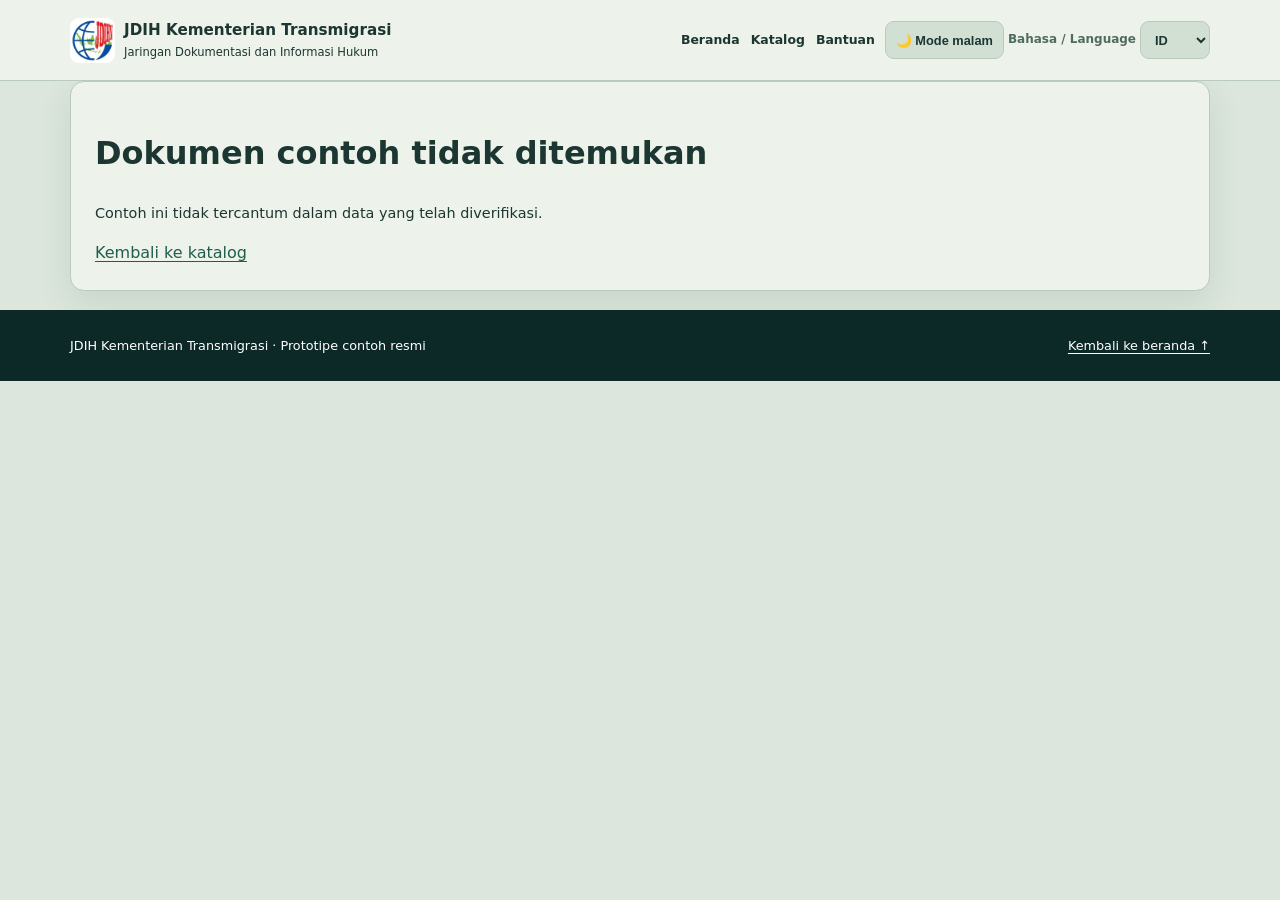
==== contoh.html @ cf50ff42 "Add document-type-aware internal detail page with official PDF preview, bundled download and source " ====
<!doctype html>
<html lang="id">
<head>
<meta charset="utf-8"><meta name="viewport" content="width=device-width,initial-scale=1">
<meta name="theme-color" content="#dce6dc">
<meta name="description" content="Contoh satu dokumen hukum resmi per kategori, metadata berdasarkan JDIH dan PDF sumber resmi.">
<title>Contoh Dokumen Resmi | JDIH Transmigrasi</title>
<style>
*{box-sizing:border-box}html{scroll-behavior:smooth}body{margin:0;background:#dce6dc;color:#1c3631;font:16px/1.65 system-ui,-apple-system,"Segoe UI",sans-serif}a{color:#215d4e;text-underline-offset:3px}a:focus-visible,button:focus-visible{outline:3px solid #c89c4b;outline-offset:3px}.wrap{width:min(1140px,calc(100% - 36px));margin:auto}
.mast{position:sticky;top:0;background:#edf2ea;z-index:15;border-bottom:1px solid #b9cbbd}.mastin{display:flex;align-items:center;gap:17px;min-height:80px}.brand{display:flex;align-items:center;gap:11px;text-decoration:none;color:#173e34;flex:0 0 auto}.brand img{width:45px;height:45px;object-fit:contain;background:#fff;border-radius:9px}.brand strong,.brand small{display:block}.brand strong{font-size:.94rem}.brand small{font-size:.72rem}.nav{display:flex;gap:16px;flex-wrap:wrap;margin-left:auto}.nav a{font-size:.8rem;font-weight:800;text-decoration:none}
.catalog-head{background:linear-gradient(110deg,#143f35,#2b5f4e);color:#fff;padding:33px 0}.catalog-head h1{line-height:1.2;font-size:clamp(1.6rem,3.1vw,2.6rem);max-width:980px;margin:14px 0}.catalog-head p{color:#dbe9df;margin:0;max-width:900px}.catalog-head a{color:#fff}.breadcrumb{display:flex;gap:8px;flex-wrap:wrap;font-size:.8rem}
.content{padding:30px 0 70px}.layout{display:grid;grid-template-columns:minmax(0,1fr) 275px;gap:20px;align-items:start}.maincol,.aside{min-width:0}
.panel{padding:24px;background:#edf2ea;border:1px solid #b9cbbd;border-radius:14px;margin-bottom:19px}.panel h2{font-size:1.23rem;margin:0 0 12px}.panel p{font-size:.9rem}.panelintro{color:#536f60}
.meta-grid{display:grid;grid-template-columns:repeat(2,minmax(0,1fr));gap:1px;background:#b9cbbd;border:1px solid #b9cbbd;border-radius:10px;overflow:hidden}
.meta{background:#edf2ea;min-width:0;padding:13px}.meta dt{font-size:.7rem;text-transform:uppercase;font-weight:800;color:#516e60;letter-spacing:.04em}.meta dd{margin:4px 0 0;font-size:.86rem;overflow-wrap:anywhere}.meta .missing{color:#72897a;font-style:italic}
.notice{border-left:4px solid #bc8a39;background:var(--surface-alt,#d2dfd3);padding:12px 16px;margin:17px 0;font-size:.83rem}
.actions{display:flex;flex-wrap:wrap;gap:10px;margin:19px 0}.btn{display:inline-flex;gap:8px;align-items:center;border:1px solid transparent;border-radius:9px;background:#c89c4b;color:#20392c;padding:11px 15px;font-weight:800;text-decoration:none;cursor:pointer;font-size:.87rem}.btn.secondary{background:#e3ece2;border-color:#b9cbbd;color:#174d3c}.btn:disabled{cursor:not-allowed;opacity:.5}
.preview{background:#dae4dd;border:1px solid #b9cbbd;border-radius:11px;overflow:hidden}.preview iframe{display:block;width:100%;height:min(75vh,750px);min-height:390px;border:0}.placeholder{min-height:240px;display:grid;place-items:center;padding:30px;text-align:center;font-size:.88rem;color:#567262}
.tag{display:inline-flex;border-radius:7px;background:#d6e8da;padding:6px 10px;font-size:.72rem;font-weight:850;color:#235846;align-items:center;gap:6px}
.source-row{padding:13px 0;border-bottom:1px solid #b9cbbd}.source-row:last-child{border:0}.source-row span{font-size:.72rem;color:#5b776a;display:block}.source-row strong{font-size:.88rem;overflow-wrap:anywhere}.related{display:grid;gap:9px}.related a{font-size:.84rem;font-weight:750}.small{font-size:.79rem;color:#5b7869}
.footer{background:#0c2927;color:#fff;padding:25px 0;font-size:.8rem}.footer a{color:#fff}.footer .wrap{display:flex;gap:15px;justify-content:space-between;flex-wrap:wrap}
@media(max-width:1000px){.mastin{flex-wrap:wrap;padding:11px 0}.nav{order:3;margin-left:0;width:100%}}
@media(max-width:850px){.layout{grid-template-columns:1fr}.aside{display:grid;grid-template-columns:1fr 1fr;gap:12px}.aside .panel{margin-bottom:0}}
@media(max-width:650px){.wrap{width:calc(100% - 28px)}.content{padding:20px 0 40px}.panel{padding:17px}.meta-grid,.aside{grid-template-columns:1fr}.preview iframe{min-height:350px;height:65vh}.actions .btn{flex:1 1 auto}.nav{gap:11px}.nav a{font-size:.75rem}}
</style>
<link rel="stylesheet" href="assets/comfort-theme.css">
<style>.ui-svg-icon{flex:0 0 auto;vertical-align:-3px}.menu-icon{display:inline-flex;align-items:center;margin-right:5px}</style>
</head>
<body>
<header class="mast"><div class="wrap mastin">
<a class="brand" href="./index.html"><img src="assets/logo-jdih-globe.webp" alt=""><span><strong>JDIH Kementerian Transmigrasi</strong><small>Jaringan Dokumentasi dan Informasi Hukum</small></span></a>
<nav class="nav" aria-label="Navigasi contoh"><a href="./index.html">Beranda</a><a href="./katalog.html?kategori=peraturan-menteri-transmigrasi">Katalog</a><a href="./ruang.html?bagian=faq">Bantuan</a></nav>
</div></header>
<div id="notfound" class="wrap panel" hidden><h1>Dokumen contoh tidak ditemukan</h1><p>Contoh ini tidak tercantum dalam data yang telah diverifikasi.</p><a href="./katalog.html?kategori=peraturan-menteri-transmigrasi">Kembali ke katalog</a></div>
<div id="detailpage" hidden>
<section class="catalog-head"><div class="wrap">
<nav class="breadcrumb" aria-label="Lokasi"><a href="./index.html">Beranda</a><span>›</span><a id="breadcrumb-category" href="./katalog.html">Katalog</a><span>›</span><span>Contoh dokumen</span></nav>
<p style="margin-top:15px"><span class="tag" id="sample-tag">Contoh dokumen terverifikasi</span></p>
<h1 id="doc-title"></h1><p id="doc-summary"></p>
</div></section>
<main id="main" class="content"><div class="wrap layout">
<div class="maincol">
<section class="panel">
<h2>Metadata sesuai jenis dokumen</h2>
<p class="panelintro">Data berasal dari halaman publik JDIH. Nilai yang tidak tersedia pada metadata sumber tidak dilengkapi melalui dugaan.</p>
<dl class="meta-grid" id="metadatafields"></dl>
<p id="source-status-note" class="notice" hidden></p>
</section>
<section class="panel" id="dokumen">
<h2>Pratinjau dan unduh PDF resmi</h2>
<p class="panelintro" id="pdf-summary">Berkas dari portal resmi JDIH. Salinan lokal tersedia jika validasi unduhan GitHub Pages berhasil.</p>
<div id="pdf-status" class="notice" role="status">Memeriksa ketersediaan salinan PDF...</div>
<div class="actions"><button type="button" id="load-preview" class="btn secondary">Muat pratinjau PDF</button><a id="download" class="btn" href="#" download>Unduh PDF</a><a id="verify-source" class="btn secondary" href="#" target="_blank" rel="noopener noreferrer">Verifikasi sumber ↗</a></div>
<div class="preview"><div class="placeholder" id="preview-placeholder">Klik “Muat pratinjau PDF” untuk melihat dokumen resmi tanpa meninggalkan halaman ini.</div><iframe id="pdfpreview" title="Pratinjau dokumen PDF" loading="lazy" referrerpolicy="no-referrer" hidden></iframe></div>
<p class="small">Salinan lokal, bila tersedia, identik dengan byte unduhan sumber pada waktu build dan memiliki catatan hash SHA-256. Jika PDF tidak dapat dimuat di perangkat Anda, gunakan tombol unduh. PDF bukan dokumen terjemahan.</p>
</section>
</div>
<aside class="aside">
<section class="panel"><h2>Jejak sumber</h2>
<div class="source-row"><span>Sumber informasi</span><strong>JDIH Kementerian Transmigrasi</strong></div>
<div class="source-row"><span>Terakhir diperiksa</span><strong>19 Oktober 2026</strong></div>
<div class="source-row"><span>Metode</span><strong>Satu contoh per kategori, bukan seluruh koleksi</strong></div>
<div class="source-row"><span>Integrasi API</span><strong>Belum aktif di prototipe</strong></div>
</section>
<section class="panel"><h2>Jelajahi kategori</h2><div class="related"><a id="category-return" href="./katalog.html">Kembali ke kategori</a><a href="./katalog.html?kategori=putusan-pengadilanyurisprudensi">Putusan pengadilan</a><a href="./katalog.html?kategori=rancangan-peraturan">Pembentukan PUU</a><a href="./katalog.html?kategori=peraturan-menteri-transmigrasi">Peraturan Menteri</a></div></section>
</aside>
</div></main>
</div>
<footer class="footer"><div class="wrap"><span>JDIH Kementerian Transmigrasi · Prototipe contoh resmi</span><a href="./index.html">Kembali ke beranda ↑</a></div></footer>
<script src="data/sampel-resmi.js"></script>
<script src="data/catalog-categories.js"></script>
<script src="assets/menu-icons.js"></script>
<script src="assets/site-preferences.js"></script>
<script>
(function(){
"use strict";
const $=s=>document.querySelector(s);
const all=window.JDIH_VERIFIED_SAMPLES||[];
const categories=window.JDIH_CATEGORIES||[];
const id=new URLSearchParams(location.search).get("id")||"";
const d=all.find(x=>x.id===id);
if(!d){$("#notfound").hidden=false;return;}
$("#detailpage").hidden=false;
const active=categories.find(x=>x.slug===d.category);
const schema=d.recordType;
const meta=[];
const add=(label,value)=>meta.push({label,value:(value===undefined||value===null||value===""||value==="-")?null:String(value)});
add("Jenis dokumen",d.label);
add("Judul",d.title);
if(schema==="decision"){
 add("T.E.U. Badan",d.courtAuthority);
 add("Nomor Putusan",d.number);
 add("Jenis Peradilan",d.courtType);
 add("Singkatan Jenis Peradilan",d.courtTypeAbbreviation);
 add("Tempat Peradilan",d.courtPlace);
 add("Tanggal Dibacakan",d.dateRead);
 add("Sumber",d.source);
 add("Subjek",d.subject);
 add("Status Putusan",d.decisionStatus);
 add("Bahasa",d.language);
 add("Bidang Hukum/Jenis Perkara",d.caseType);
 add("Lokasi",d.location);
}else if(schema==="formation"){
 add("Tahun dokumen pembentukan",d.year);
 add("T.E.U. Badan",d.issuer);
 add("Tempat penyusunan",d.place);
 add("Sumber publikasi",d.source);
 add("Bahasa",d.language);
 add("Jenis proses",d.label);
}else{
 add("T.E.U. Badan/Pengarang",d.issuer);
 add("Nomor dokumen",d.number);
 add("Jenis/Bentuk Dokumen",d.label);
 add("Tahun",d.year);
 add("Tempat Penetapan",d.place);
 add("Tanggal Penetapan",d.enactmentDate);
 add("Tanggal Pengundangan",d.promulgationDate);
 add("Sumber",d.source);
 add("Subjek",d.subject);
 add("Status pada portal sumber",d.status);
 add("Bahasa",d.language);
 add("Lokasi",d.location);
 add("Bidang Hukum",d.field);
}
add("Lampiran/naskah",d.pdfUrl?"PDF resmi tersedia":"Tidak ditemukan pada sumber");
function text(parent,tag,cls,string){
 const el=document.createElement(tag);el.className=cls||"";el.textContent=string;parent.appendChild(el);return el;
}
$("#doc-title").textContent=d.title;
$("#doc-summary").textContent=d.summary||"";
const ic=window.JDIHIcons?.svg(window.JDIHIcons.category(d.category),17)||"";
$("#sample-tag").innerHTML=ic+' <span>Contoh '+(d.label||"dokumen")+'</span>';
$("#breadcrumb-category").textContent=active?.title||"Katalog";
$("#breadcrumb-category").href="./katalog.html?kategori="+encodeURIComponent(d.category);
$("#category-return").href="./katalog.html?kategori="+encodeURIComponent(d.category);
$("#metadatafields").textContent="";
meta.forEach(field=>{
 const holder=document.createElement("div");holder.className="meta";
 text(holder,"dt","",field.label);
 text(holder,"dd",field.value===null?"missing":"",field.value===null?"Belum tercantum dalam metadata sumber":field.value);
 $("#metadatafields").appendChild(holder);
});
if(schema==="decision"){
 $("#source-status-note").hidden=false;
 $("#source-status-note").textContent="Catatan audit: portal sumber menampilkan status '"+(d.sourceStatusLiteral||"tidak tersedia")+"'. Ini tidak boleh otomatis dipakai sebagai keterangan putusan berkekuatan hukum tetap. Status putusan harus diverifikasi melalui sumber peradilan.";
}else if(schema==="formation"){
 $("#source-status-note").hidden=false;
 $("#source-status-note").textContent="Ini adalah dokumen proses pembentukan, bukan peraturan yang telah ditetapkan. Status 'Berlaku' pada metadata portal tidak ditampilkan sebagai keberlakuan peraturan.";
}
const source=$("#verify-source");source.href=d.sourceUrl;
document.title=(d.label||"Contoh dokumen")+" | JDIH Transmigrasi";
let pdfTarget=d.pdfUrl,isLocal=false;
async function configurePdf(){
 try{
  const res=await fetch("./data/pdf-manifest.json",{cache:"no-store"});
  if(!res.ok)throw new Error("Manifest belum tersedia");
  const manifest=await res.json();
  const result=manifest.items?.[d.id];
  if(result?.bundled&&typeof result.path==="string"&&/^pdfs\/[a-z0-9-]+\.pdf$/.test(result.path)){
   pdfTarget="./"+result.path;isLocal=true;
   $("#pdf-status").textContent="Salinan PDF resmi berhasil disimpan di website ini ("+Math.round(result.bytes/1024)+" KB). SHA-256: "+result.sha256+".";
  }else{
   $("#pdf-status").textContent="PDF resmi belum berhasil disalin ke website ini. Tombol unduh akan membuka file pada sumber JDIH; halaman katalog tetap berada di sini.";
  }
 }catch(e){
  $("#pdf-status").textContent="Salinan lokal belum tersedia. Tombol unduh mengarah ke PDF yang dipublikasikan JDIH resmi.";
 }
 const a=$("#download");
 a.href=pdfTarget;
 if(isLocal){a.download=d.id+".pdf";a.removeAttribute("target");}
 else{a.removeAttribute("download");a.target="_blank";a.rel="noopener noreferrer";a.textContent="PDF sumber resmi ↗";}
}
$("#load-preview").addEventListener("click",()=>{
 $("#preview-placeholder").hidden=true;
 const frame=$("#pdfpreview");frame.hidden=false;frame.src=pdfTarget;frame.title="Pratinjau PDF "+d.label;
});
configurePdf();
window.JDIHPreferences?.translate();
})();
</script>
</body></html>
---- assets/comfort-theme.css ----
/* Tema berkontras nyaman: hijau-sage tidak menyilaukan dan mode malam.
   Dimuat setelah CSS lama; tidak mengubah isi dokumen hukum. */
:root {
 --paper:#dce6dc; --surface:#edf2ea; --surface-alt:#d2dfd3;
 --ink:#1c3631; --muted:#506c60; --line:#b9cbbd; --white:#edf2ea;
 --soft-input:#f0f4ed; --green:#175347; --green2:#245c50;
 --shadow:0 12px 34px #1d44301b; color-scheme:light;
}
html[data-theme="night"]{
 --paper:#132326; --surface:#213538; --surface-alt:#192d30;
 --ink:#e9f0e7; --muted:#b7cec4; --line:#46605d; --white:#213538;
 --soft-input:#253d40; --green:#247768; --green2:#9ed9bc;
 --gold:#edc37a; --shadow:0 16px 42px #0005; color-scheme:dark;
}
body, .section, main, .content{background:var(--paper);color:var(--ink)}
.quick a,.doc,.formationlist,.relationvisual,.othercard,.stats,.featuretile,.programcard,
.servicepanel,.relatedlinks a,.panel,.meta,.meta-grid,.sourceblock,.otherdoc,
.pdfshell,.pdffoot,.empty,.controls,.searchbox,.stat,.navmenu,.dialog,.servicecard,
.catalogcard,.catalogsidebar,.catalogintro,.catalogempty,.info-panel,.info-card,
.pillrow a,.pillrow span,.relation-card,.empty-state,.abstract-structure{
 background:var(--surface);color:var(--ink);border-color:var(--line);
}
.searchbox,.controls,.catalogintro,.catalogcard,.panel,.info-panel{box-shadow:var(--shadow)}
.collection,.relation{background:var(--surface-alt)!important;border-color:var(--line)}
.navmenu,.mast,.header,.anchorbar,.anchorbar .wrap,.nav.open{background:var(--surface);border-color:var(--line)}
.field input,.field select,input,select,textarea{background:var(--soft-input);border-color:var(--line);color:var(--ink)}
.field label,.nav a,.navgroup>summary,.navmenu a,.brand,.brand strong,.brand small,
.docdata strong,.docfoot a,.detailgrid strong,.linkbtn,.countline strong,
.featuretile strong,.programcard h3,.servicepanel h3,.othercard h3,
.relatedlinks a,.catalogcard h3,.categorylink,.sourceblock strong,
.meta dd,.panel h2,.panel h3,.relation-card p,.otherdoc strong,
.anchorbar a,.footerbrand strong{
 color:var(--ink);
}
.hero .brand,.hero h1,.hero .lead,.hero .eyebrow{color:#f3f8f1}
.quick a:hover,.featuretile:hover,.catalogcard:hover,.formationlist a:hover,.navmenu a:hover{
 background:var(--surface-alt);border-color:var(--green2);
}
.qicon,.searchglyph,.seal,.tag{background:var(--surface-alt);color:var(--green2)}
.hint,.feature-note,.sectiondesc,.doc p,.docdata,.meta dt,.panelintro,
.relatedlinks small,.servicepanel p,.programcard p,.othercard p,.otherdoc small,
.sourceblock span,.otherdoc .caption,.smallsrc,.catalogmeta,.catalogempty p{color:var(--muted)}
.pillrow a,.pillrow span,.relatedlinks a{background:var(--soft-input);color:var(--ink)}
.stat,.empty-state,.abstract-structure{background:var(--surface-alt)}
.meta-grid{background:var(--line)}
.meta{background:var(--surface)}
.abstract-structure .heading,.relation-card{background:var(--surface-alt);color:var(--ink)}
.abstract-structure summary,.abstract-structure p,.abstract-list li{color:var(--ink)}
.info{background:var(--surface-alt);color:var(--ink);border-color:var(--gold)}
.pdfshell iframe{background:var(--surface-alt)}
.dialog{background:var(--surface);color:var(--ink)}
.dialogbody{background:var(--surface)}
.highcontrast{--paper:#0b0b0b;--surface:#111;--surface-alt:#0b0b0b;--ink:#fff;--muted:#eee;--line:#e0e0e0;--white:#111;--soft-input:#181818}
.highcontrast .mast,.highcontrast .header{background:#111}
.highcontrast .hero,.highcontrast .top,.highcontrast .footer,.highcontrast .cta{background:#000}
#theme-toggle,#lang-select,.site-tools select,.site-tools button{
 border:1px solid var(--line);border-radius:9px;background:var(--surface-alt);
 color:var(--ink);padding:8px 10px;min-height:38px;font-size:.8rem;font-weight:750;
}
.site-tools{display:flex;gap:7px;align-items:center;flex:0 0 auto}
.site-tools label{font-size:.75rem;color:var(--muted);font-weight:750}
.site-tools select{min-width:70px;cursor:pointer}
.site-tools button{cursor:pointer;white-space:nowrap}
.site-tools button:hover{filter:brightness(.92)}
.nav-shell{display:flex;gap:12px;align-items:center;margin-left:auto}
.theme-indicator{display:inline-block;min-width:16px}
html[data-theme="night"] .top,html[data-theme="night"] .footer{background:#081819}
html[data-theme="night"] .hero{background:linear-gradient(120deg,#0a2526 0%,#113c37 70%,#16473f 100%)}
html[data-theme="night"] .cta{background:#123c36}
html[data-theme="night"] .navgroup>summary:hover{color:#c6ebd7}
html[data-theme="night"] .status{color:#a9e4b1}
html[data-theme="night"] .kicker{color:#aed3bb}
html[data-theme="night"] .beta-label{background:#51432d;color:#f5d393}
html[data-theme="night"] .docno,html[data-theme="night"] .num{color:#deb974}
html[data-theme="night"] .tag{color:#bde8cc}
html[data-theme="night"] .linkbtn{color:#b8e5d1}
html[data-theme="night"] .outline{color:#fff}
html[data-theme="night"] .docfoot .detail-link{background:#31504a;color:#e5f4e9;border-color:#477466}
html[data-theme="night"] .stat strong{color:#d7e8df}
html[data-theme="night"] .relationcenter{background:#315c52}
html[data-theme="night"] .btn.secondary,html[data-theme="night"] .btn.subtle,
html[data-theme="night"] .btn.reset{background:#30564d;color:#eff8ef;border-color:#4a7465}
html[data-theme="night"] .footerbrand>img{background:#f0f1ec}
html[data-theme="night"] .topbrand img,html[data-theme="night"] .brand-mark{background:#eff3ec}
html[data-theme="night"] .catalogempty{border-style:dashed}
html[data-theme="night"] a:focus-visible,html[data-theme="night"] button:focus-visible,html[data-theme="night"] select:focus-visible{outline-color:#f3ce89}
.catalog-layout{display:grid;grid-template-columns:minmax(0,1fr) 245px;gap:20px;align-items:start}
.catalogintro,.catalogsidebar,.info-panel{border:1px solid var(--line);padding:22px;border-radius:15px}
.catalogfilter{display:grid;grid-template-columns:2fr 1fr auto;gap:10px;align-items:end}
.catalogcard{border:1px solid var(--line);padding:20px;border-radius:13px;margin:14px 0}
.catalogcard h3{font-size:1.04rem;line-height:1.4;margin:8px 0}
.catalogcard p{font-size:.85rem;color:var(--muted)}
.catalogmeta{font-size:.78rem}
.catalogempty{border:1px dashed var(--line);padding:23px;border-radius:14px;margin:15px 0}
.catalogsidebar h3,.info-panel h2{margin:0 0 12px;font-size:1.12rem}
.categorylink{display:block;text-decoration:none;padding:9px;border-radius:7px;font-size:.82rem}
.categorylink:hover,.categorylink.active{background:var(--surface-alt)}
.catalog-nav{display:flex;flex-wrap:wrap;gap:8px;margin:16px 0}
.catalog-nav a{padding:7px 11px;border-radius:100px;border:1px solid var(--line);font-size:.78rem;text-decoration:none}
.catalog-nav a.active{background:var(--green);color:#fff}
.catalog-head{background:linear-gradient(115deg,#123c35,#2d5c4c);color:#f9fbf5;padding:35px 0}
.catalog-head h1{font-size:clamp(1.65rem,3.3vw,2.75rem);line-height:1.17;margin:12px 0}
.catalog-head p{margin:0;color:#dcebe0}
.catalog-head a{color:#fff}
.info-grid{display:grid;grid-template-columns:repeat(2,minmax(0,1fr));gap:15px;margin:22px 0}
.info-card{border:1px solid var(--line);border-radius:12px;padding:18px}
.info-card a{text-decoration:none;font-weight:800;color:var(--green2)}
.info-card p{font-size:.85rem;color:var(--muted)}
.page-notice{border-left:4px solid var(--gold);padding:12px 16px;margin:18px 0;background:var(--surface-alt);font-size:.85rem}
.catalog-actions{display:flex;gap:12px;flex-wrap:wrap;margin-top:15px}
.catalog-actions a{font-size:.82rem;font-weight:800}
@media(max-width:1100px){.site-tools{gap:4px}.site-tools label{position:absolute;width:1px;height:1px;clip:rect(0,0,0,0);overflow:hidden}.site-tools button{padding:7px}}
@media(max-width:900px){.catalog-layout{grid-template-columns:1fr}.catalogsidebar{order:2}.nav-shell{flex-wrap:wrap;justify-content:flex-end}.site-tools button{font-size:.76rem}}
@media(max-width:650px){
 .site-tools{gap:5px}
 .site-tools button,.site-tools select{min-height:35px;font-size:.72rem;padding:6px 7px}
 .nav-shell{gap:6px}
 .mastin,.headin{gap:7px}
 .brand{min-width:0}
 .brand strong{font-size:.83rem}
 .catalogfilter,.info-grid{grid-template-columns:1fr}
 .catalog-head{padding:27px 0}
 .catalogintro,.catalogsidebar,.info-panel{padding:17px}
 .catalog-layout{gap:13px}
 .quick a{min-height:140px}
}
@media(max-width:390px){.site-tools button{font-size:0}.site-tools .theme-indicator{font-size:1rem}.brand small{display:none}}

/* Header lebar desktop 1201–1600: navigasi dipadatkan agar tombol preferensi tidak keluar layar. */
@media(min-width:1201px) and (max-width:1600px){
 .mastin{gap:10px}
 .brand{min-width:210px;gap:9px}
 .brand strong{font-size:.95rem}
 .nav{gap:11px}
 .nav a,.navgroup>summary{font-size:.78rem}
 .site-tools{gap:4px}
 .site-tools button,.site-tools select{padding:7px 6px;font-size:.75rem}
}
@media(max-width:650px){
 .mastin{flex-wrap:wrap}
 .menu{background:var(--surface-alt);border-color:var(--line);color:var(--ink)}
}

/* Foto kawasan transmigrasi milik pengguna: hanya di hero, dengan overlay
   agar teks tetap terbaca dan bidang utama dokumen tetap tenang. */
.hero{
 background-image:
  linear-gradient(105deg,rgba(10,41,38,.96),rgba(14,57,48,.83) 54%,rgba(19,60,51,.69)),
  url("./foto-kawasan-transmigrasi.webp");
 background-size:cover;
 background-position:center 47%;
 background-repeat:no-repeat;
}
html[data-theme="night"] .hero{
 background-image:
  linear-gradient(105deg,rgba(6,22,23,.96),rgba(8,28,30,.88) 55%,rgba(9,37,37,.82)),
  url("./foto-kawasan-transmigrasi.webp");
}
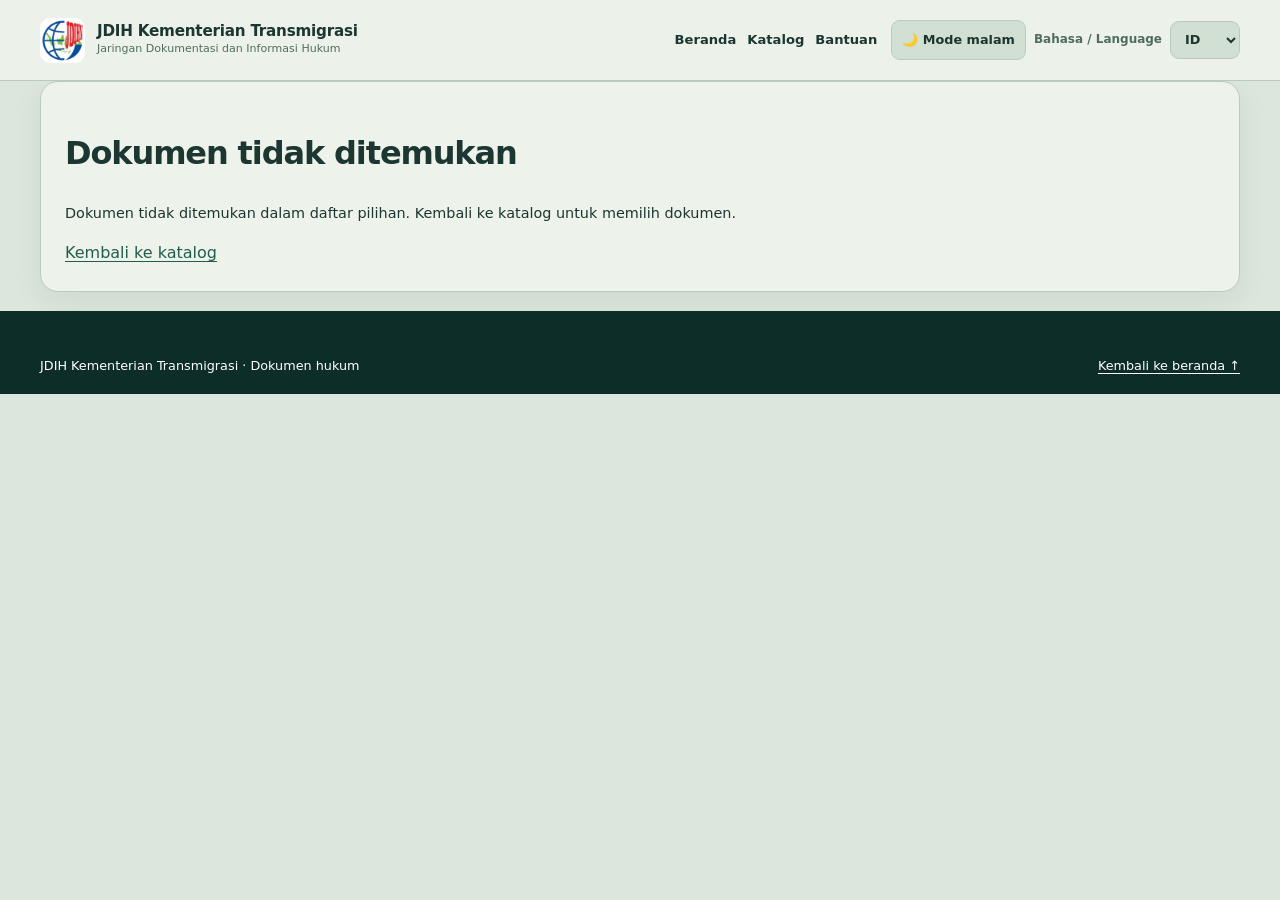
==== commit 15a3db77: "Apply unified responsive visual system and user-facing language to contoh.html" ====
--- a/contoh.html
+++ b/contoh.html
@@ -3,8 +3,8 @@
 <head>
 <meta charset="utf-8"><meta name="viewport" content="width=device-width,initial-scale=1">
 <meta name="theme-color" content="#dce6dc">
-<meta name="description" content="Contoh satu dokumen hukum resmi per kategori, metadata berdasarkan JDIH dan PDF sumber resmi.">
-<title>Contoh Dokumen Resmi | JDIH Transmigrasi</title>
+<meta name="description" content="Metadata, naskah lengkap, dan salinan PDF dokumen hukum dari JDIH Kementerian Transmigrasi.">
+<title>Detail Dokumen Hukum | JDIH Transmigrasi</title>
 <style>
 *{box-sizing:border-box}html{scroll-behavior:smooth}body{margin:0;background:#dce6dc;color:#1c3631;font:16px/1.65 system-ui,-apple-system,"Segoe UI",sans-serif}a{color:#215d4e;text-underline-offset:3px}a:focus-visible,button:focus-visible{outline:3px solid #c89c4b;outline-offset:3px}.wrap{width:min(1140px,calc(100% - 36px));margin:auto}
 .mast{position:sticky;top:0;background:#edf2ea;z-index:15;border-bottom:1px solid #b9cbbd}.mastin{display:flex;align-items:center;gap:17px;min-height:80px}.brand{display:flex;align-items:center;gap:11px;text-decoration:none;color:#173e34;flex:0 0 auto}.brand img{width:45px;height:45px;object-fit:contain;background:#fff;border-radius:9px}.brand strong,.brand small{display:block}.brand strong{font-size:.94rem}.brand small{font-size:.72rem}.nav{display:flex;gap:16px;flex-wrap:wrap;margin-left:auto}.nav a{font-size:.8rem;font-weight:800;text-decoration:none}
@@ -24,6 +24,7 @@
 @media(max-width:650px){.wrap{width:calc(100% - 28px)}.content{padding:20px 0 40px}.panel{padding:17px}.meta-grid,.aside{grid-template-columns:1fr}.preview iframe{min-height:350px;height:65vh}.actions .btn{flex:1 1 auto}.nav{gap:11px}.nav a{font-size:.75rem}}
 </style>
 <link rel="stylesheet" href="assets/comfort-theme.css">
+<link rel="stylesheet" href="assets/portal-finish.css">
 <style>.ui-svg-icon{flex:0 0 auto;vertical-align:-3px}.menu-icon{display:inline-flex;align-items:center;margin-right:5px}</style>
 </head>
 <body>
@@ -31,7 +32,7 @@
 <a class="brand" href="./index.html"><img src="assets/logo-jdih-globe.webp" alt=""><span><strong>JDIH Kementerian Transmigrasi</strong><small>Jaringan Dokumentasi dan Informasi Hukum</small></span></a>
 <nav class="nav" aria-label="Navigasi contoh"><a href="./index.html">Beranda</a><a href="./katalog.html?kategori=peraturan-menteri-transmigrasi">Katalog</a><a href="./ruang.html?bagian=faq">Bantuan</a></nav>
 </div></header>
-<div id="notfound" class="wrap panel" hidden><h1>Dokumen contoh tidak ditemukan</h1><p>Contoh ini tidak tercantum dalam data yang telah diverifikasi.</p><a href="./katalog.html?kategori=peraturan-menteri-transmigrasi">Kembali ke katalog</a></div>
+<div id="notfound" class="wrap panel" hidden><h1>Dokumen tidak ditemukan</h1><p>Dokumen tidak ditemukan dalam daftar pilihan. Kembali ke katalog untuk memilih dokumen.</p><a href="./katalog.html?kategori=peraturan-menteri-transmigrasi">Kembali ke katalog</a></div>
 <div id="detailpage" hidden>
 <section class="catalog-head"><div class="wrap">
 <nav class="breadcrumb" aria-label="Lokasi"><a href="./index.html">Beranda</a><span>›</span><a id="breadcrumb-category" href="./katalog.html">Katalog</a><span>›</span><span>Contoh dokumen</span></nav>
@@ -59,14 +60,14 @@
 <section class="panel"><h2>Jejak sumber</h2>
 <div class="source-row"><span>Sumber informasi</span><strong>JDIH Kementerian Transmigrasi</strong></div>
 <div class="source-row"><span>Terakhir diperiksa</span><strong>19 Oktober 2026</strong></div>
-<div class="source-row"><span>Metode</span><strong>Satu contoh per kategori, bukan seluruh koleksi</strong></div>
-<div class="source-row"><span>Integrasi API</span><strong>Belum aktif di prototipe</strong></div>
+<div class="source-row"><span>Cakupan</span><strong>Dokumen pilihan untuk penelusuran</strong></div>
+<div class="source-row"><span>Pembaruan data</span><strong>Publikasi JDIH resmi</strong></div>
 </section>
 <section class="panel"><h2>Jelajahi kategori</h2><div class="related"><a id="category-return" href="./katalog.html">Kembali ke kategori</a><a href="./katalog.html?kategori=putusan-pengadilanyurisprudensi">Putusan pengadilan</a><a href="./katalog.html?kategori=rancangan-peraturan">Pembentukan PUU</a><a href="./katalog.html?kategori=peraturan-menteri-transmigrasi">Peraturan Menteri</a></div></section>
 </aside>
 </div></main>
 </div>
-<footer class="footer"><div class="wrap"><span>JDIH Kementerian Transmigrasi · Prototipe contoh resmi</span><a href="./index.html">Kembali ke beranda ↑</a></div></footer>
+<footer class="footer"><div class="wrap"><span>JDIH Kementerian Transmigrasi · Dokumen hukum</span><a href="./index.html">Kembali ke beranda ↑</a></div></footer>
 <script src="data/sampel-resmi.js"></script>
 <script src="data/catalog-categories.js"></script>
 <script src="assets/menu-icons.js"></script>
--- a/assets/portal-finish.css
+++ b/assets/portal-finish.css
@@ -0,0 +1,406 @@
+/*
+ JDIH Transmigrasi | Design foundation v3
+ Seluruh komponen memiliki state responsif, gelap/terang dan aksesibilitas.
+ Berkas ini diterapkan setelah tema dasar pada semua halaman publik.
+*/
+:root{
+ --ui-radius:18px;
+ --ui-radius-sm:11px;
+ --ui-gap:22px;
+ --ui-accent:#b58c4f;
+ --ui-border:color-mix(in srgb,var(--line) 84%,transparent);
+ --ui-overlay:rgba(21,64,55,.1);
+ --ui-button:#144f43;
+ --ui-button-text:#ffffff;
+ --ui-focus:#c89c4b;
+ --ui-shadow:0 10px 32px rgba(19,56,43,.07);
+ --ui-shadow-hover:0 16px 42px rgba(19,56,43,.13);
+ --ui-outline:color-mix(in srgb,var(--green2) 30%,var(--line));
+ --ui-subtle:color-mix(in srgb,var(--surface-alt) 60%,var(--surface));
+ --ui-muted-surface:color-mix(in srgb,var(--surface) 85%,var(--paper));
+ --ui-heading:var(--ink);
+}
+html[data-theme="night"]{
+ --ui-button:#83d4b6;
+ --ui-button-text:#102c28;
+ --ui-outline:color-mix(in srgb,var(--green2) 48%,var(--line));
+ --ui-shadow:0 10px 30px rgba(0,0,0,.14);
+ --ui-shadow-hover:0 17px 44px rgba(0,0,0,.25);
+}
+html{scroll-padding-top:105px;-webkit-text-size-adjust:100%;text-size-adjust:100%}
+body{
+ font-family:Inter,"Segoe UI",system-ui,-apple-system,BlinkMacSystemFont,Arial,sans-serif;
+ font-size:1rem;line-height:1.66;
+ font-synthesis:none;
+}
+h1,h2,h3,h4{color:var(--ui-heading);text-wrap:balance}
+h1{letter-spacing:-.035em}
+h2{letter-spacing:-.025em}
+p{overflow-wrap:break-word}
+a{text-decoration-thickness:1px;text-underline-offset:3px}
+a,button,input,select,summary{touch-action:manipulation}
+a:focus-visible,button:focus-visible,input:focus-visible,select:focus-visible,summary:focus-visible{
+ outline:3px solid var(--ui-focus)!important;
+ outline-offset:3px!important;
+}
+button,input,select,textarea{font:inherit}
+input[type="search"]{-webkit-appearance:none;appearance:none}
+button,.btn,select{min-height:42px}
+[hidden]{display:none!important}
+.skip:focus{left:10px;top:12px;background:var(--surface);color:var(--ink)}
+.wrap{width:min(1200px,calc(100% - 48px))}
+.top{background:#102d2b;color:#eef5f0;border-bottom:1px solid #ffffff18}
+.top .wrap{min-height:38px}
+.top a{color:#eaf6ef}
+.topbrand{letter-spacing:.02em}
+.mast,.header{
+ backdrop-filter:saturate(115%) blur(14px);
+ -webkit-backdrop-filter:saturate(115%) blur(14px);
+ background:color-mix(in srgb,var(--surface) 96%,transparent);
+ border-bottom:1px solid var(--line);
+}
+.mastin,.headin{gap:14px}
+.brand{color:var(--ink);gap:12px}
+.brand strong{font-size:.95rem;line-height:1.24;letter-spacing:-.015em}
+.brand small{color:var(--muted);font-size:.69rem;line-height:1.5}
+.brand-mark,.brand img{border-radius:11px;object-fit:contain}
+.nav a,.navgroup>summary,.topnav a{
+ font-size:.82rem;
+ font-weight:730;
+ color:var(--ink);
+}
+.nav a:hover,.navgroup>summary:hover,.topnav a:hover{color:var(--green2)}
+.navgroup>summary{cursor:pointer}
+.navmenu{
+ border:1px solid var(--line);
+ background:var(--surface);
+ border-radius:12px;
+ box-shadow:var(--ui-shadow-hover);
+}
+.navmenu a{
+ font-size:.83rem;
+ min-height:39px;
+ padding:9px 11px;
+ border-radius:7px;
+ color:var(--ink);
+}
+.navmenu a:hover{background:var(--surface-alt)}
+.navgroup[open]>summary{color:var(--green2)}
+.site-tools{gap:8px}
+.site-tools button,.site-tools select{
+ background:var(--ui-subtle);
+ border:1px solid var(--line);
+ border-radius:11px;
+ color:var(--ink);
+ min-height:42px;
+ font-size:.79rem;
+ font-weight:750;
+ padding:8px 11px;
+}
+.site-tools button:hover,.site-tools select:hover{background:var(--surface-alt)}
+.theme-indicator{line-height:1}
+.menu{background:var(--surface-alt);color:var(--ink);border:1px solid var(--line)}
+/* Hero illustrates the territory; text remains legible over the image. */
+.hero{
+ background-position:center 47%;
+ border-bottom:1px solid #ffffff16;
+}
+.heroin{grid-template-columns:minmax(0,1fr) minmax(335px,440px);gap:clamp(24px,4vw,66px);padding:76px 0 48px}
+.hero h1{letter-spacing:-.047em;font-size:clamp(2.45rem,4.2vw,4.5rem);line-height:1.07}
+.hero .eyebrow,.hero .lead,.hero h1,.hero .herobottom{color:#f6f8f3}
+.hero h1 span{color:#f2d48f}
+.hero .lead{max-width:610px;line-height:1.85;font-size:1.03rem}
+.hero .actions{margin:28px 0 0}
+.hero .outline{border:1px solid #ffffff65;color:#f8fbf5}
+.hero .outline:hover{background:#ffffff20}
+.hero:after{pointer-events:none}
+.herobottom{padding:6px 0 24px;color:#e5eee6;font-size:.81rem}
+.searchbox{
+ border-radius:20px;
+ padding:27px;
+ color:var(--ink);
+ background:var(--surface)!important;
+ border:1px solid var(--line);
+ box-shadow:0 26px 68px #071e1a57;
+}
+.searchbox h2{color:var(--ink)}
+.searchtitle h2{font-size:1.25rem}
+.searchtitle p{color:var(--muted);font-size:.71rem}
+.searchglyph{background:var(--surface-alt);color:var(--green2)}
+.searchbox .field{margin:14px 0}
+.field label,.catalogfilter label{color:var(--ink);font-size:.8rem;line-height:1.4}
+.field input,.field select,.catalogfilter input,.catalogfilter select{
+ border:1px solid var(--line);
+ border-radius:10px;
+ color:var(--ink);
+ background:var(--soft-input);
+ min-height:46px;
+}
+.field input:focus,.field select:focus,.catalogfilter input:focus,.catalogfilter select:focus{border-color:var(--green2)}
+.btn,.searchbox .btn{
+ border-radius:11px;
+ padding:11px 17px;
+ font-weight:760;
+ min-height:46px;
+}
+.btn:not(.outline):not(.reset):not(.subtle):not(.secondary){background:var(--ui-button);color:var(--ui-button-text)}
+.hero .btn.primary{background:#e3be78;color:#20362b}
+.hero .btn.primary:hover{background:#f2cc85}
+.btn.reset{border:1px solid var(--line);background:var(--ui-subtle);color:var(--ink)}
+.btn.reset:hover,.btn.secondary:hover,.btn.subtle:hover{background:var(--surface-alt)}
+.searchbox .btn{width:100%}
+.searchbox .hint{margin:10px 0 0}
+.section{padding:clamp(48px,5.2vw,76px) 0}
+.sectionhead{align-items:end;gap:30px;margin-bottom:25px}
+.section h2{font-size:clamp(1.8rem,2.6vw,2.5rem);line-height:1.17}
+.sectiondesc{line-height:1.75;max-width:530px;font-size:.91rem}
+.kicker{letter-spacing:.13em;color:var(--green2);font-size:.72rem;font-weight:850}
+.quick{gap:16px}
+.quick a,
+.doc,.othercard,.programcard,.servicepanel,.featuretile,.formationlist,
+.stats,.stat,.catalogintro,.catalogcard,.catalogsidebar,.panel,.info-panel,.info-card{
+ background:var(--surface);
+ border:1px solid var(--line);
+ box-shadow:var(--ui-shadow);
+}
+.quick a{
+ min-height:166px;
+ padding:23px;
+ border-radius:var(--ui-radius);
+ transition:transform .2s ease,border-color .2s ease,box-shadow .2s ease;
+}
+.quick a:hover,.featuretile:hover,.doc:hover,.catalogcard:hover{
+ transform:translateY(-2px);
+ border-color:var(--ui-outline);
+ box-shadow:var(--ui-shadow-hover);
+}
+.qicon{
+ width:43px;height:43px;
+ background:var(--surface-alt);
+ color:var(--green2);
+ border-radius:12px;
+}
+.quick strong{font-size:1.02rem;line-height:1.3;color:var(--ink);margin:18px 0 6px}
+.quick small{font-size:.84rem;line-height:1.58;color:var(--muted)}
+.collection,.relation{background:var(--surface-alt)!important}
+.controls{background:var(--surface);padding:18px;border-radius:var(--ui-radius);gap:12px}
+.countline{font-size:.82rem;line-height:1.5}
+.grid{gap:18px}
+.doc{padding:23px;border-radius:var(--ui-radius)}
+.doc h3{font-size:1.05rem;line-height:1.47}
+.doc p{line-height:1.7}
+.docno{letter-spacing:.08em;font-size:.76rem;color:var(--muted)}
+.docdata{border-color:var(--line)}
+.docfoot{border-color:var(--line);gap:10px;flex-wrap:wrap}
+.docfoot .detail-link{
+ background:var(--ui-button)!important;
+ color:var(--ui-button-text)!important;
+ border-radius:9px;
+ padding:9px 13px!important;
+ border:0!important;
+}
+.docfoot .detail-link:hover{filter:brightness(1.05)}
+.docfoot a,.linkbtn{color:var(--green2)}
+.tag{border:1px solid var(--line);background:var(--surface-alt);color:var(--ink);border-radius:9px;padding:5px 10px;letter-spacing:0}
+.status{color:var(--green2)}
+.two{gap:clamp(26px,4vw,64px)}
+.formationlist{border-radius:var(--ui-radius)}
+.formationlist a{padding:19px 22px;gap:15px}
+.formationlist a:hover{background:var(--surface-alt)}
+.formationlist small,.branch small{color:var(--muted)}
+.relationvisual{background:var(--surface);border-radius:var(--ui-radius);box-shadow:var(--ui-shadow)}
+.relationcenter{background:var(--ui-button);color:var(--ui-button-text)}
+.relationcenter strong,.relationcenter small{color:var(--ui-button-text)}
+.branches .branch{border-color:var(--line);background:var(--ui-muted-surface)}
+.otherright{gap:17px}
+.othercard{border-radius:var(--ui-radius);padding:22px}
+.othercard h3,.servicepanel h3{font-size:1.08rem}
+.othercard p,.servicepanel p{line-height:1.78;font-size:.88rem}
+.othercard a,.linkbtn{color:var(--green2)}
+.stats{border-radius:var(--ui-radius);padding:26px}
+.statgrid{gap:14px}
+.stat{padding:19px;border-radius:13px;background:var(--surface-alt)}
+.stat span,.stat small{color:var(--muted)}
+.stat strong{color:var(--ink);font-size:2rem}
+.featuregrid,.servicegrid,.programgrid{gap:16px}
+.featuretile,.programcard,.servicepanel{border-radius:var(--ui-radius)}
+.featuretile{padding:20px;min-height:112px}
+.featuretile strong{color:var(--ink)}
+.featuretile small{color:var(--muted)}
+.featuregrid .featuretile{transition:transform .2s,border-color .2s,box-shadow .2s}
+.featuretile .menu-icon{color:var(--green2)}
+.programcard,.servicepanel{padding:23px}
+.programcard h3{color:var(--ink)}
+.servicepanel .relatedlinks a{min-height:32px;display:inline-flex;align-items:center}
+.cta{padding:32px 0;background:#153e37}
+.ctain strong{color:#f2f7ed}
+.footer{padding:44px 0 18px;background:#0d2d29}
+.footer .footerbrand p{max-width:470px;color:#d1e2d7}
+.footerlinks a{min-height:30px}
+.footerlinks a:hover{text-decoration:underline}
+.dialog{background:var(--surface);color:var(--ink)}
+.dialoghead{background:#17463d}
+.dialoghead span{color:#f1d79c}
+.dialogbody{background:var(--surface)}
+.dialogbody p{color:var(--muted)}
+.dialogbody h2,.dialogbody h3{color:var(--ink)}
+.dialogbody .detailgrid{border-color:var(--line)}
+.catalog-head{background:linear-gradient(115deg,#123d34,#235a4b);color:#f4f9f3}
+.catalog-head h1{color:#f4f9f3}
+.catalog-head p{color:#dcece2}
+.catalogintro,.catalogsidebar,.info-panel,.info-card,.panel{border-radius:var(--ui-radius)}
+.catalogintro{padding:24px}
+.catalogcard{padding:24px;border-radius:var(--ui-radius)}
+.catalogcard h3{font-size:1.15rem;line-height:1.45}
+.catalogcard h3 a{color:var(--ink)}
+.catalogcard h3 a:hover{color:var(--green2)}
+.catalogfilter input,.catalogfilter select{width:100%;background:var(--soft-input)}
+.catalogfilter .btn{height:46px;white-space:nowrap}
+.catalog-card-top{align-items:center}
+.catalogcard .sample-indicator{color:var(--green2)}
+.catalog-actions .internal-detail{color:var(--green2)}
+.catalog-download{background:var(--surface-alt);border-color:var(--line);border-radius:9px}
+.catalog-download:hover{background:var(--ui-muted-surface)}
+.catalogsidebar .categorylink{border-radius:9px;min-height:36px}
+.catalogsidebar .categorylink:hover{background:var(--surface-alt)}
+.catalogsidebar .categorylink.active{background:var(--surface-alt);box-shadow:inset 3px 0 0 var(--green2)}
+.groupnav a{border-radius:12px;min-height:42px;background:var(--surface)}
+.groupnav a:hover{background:var(--surface-alt)}
+.groupnav a.active{background:var(--ui-button);color:var(--ui-button-text)}
+.groupnav a.active svg{color:inherit}
+.catalogempty,.empty-state{background:var(--surface);border-color:var(--line)}
+.info-panel,.info-card{background:var(--surface)}
+.info-nav a:hover,.info-nav a.active{background:var(--surface-alt)}
+.info-sidebar .info-card{border-radius:var(--ui-radius)}
+.info-card h3,.info-panel h2{color:var(--ink)}
+.info-card p,.info-panel p{color:var(--muted)}
+.info-grid .info-card{background:var(--ui-muted-surface)}
+.panel h2,.panel h3{color:var(--ink)}
+.panelintro,.small,.smallsrc{color:var(--muted)}
+.meta{background:var(--surface);color:var(--ink)}
+.meta dd{color:var(--ink)}
+.meta dt{color:var(--muted)}
+.meta-grid{border-color:var(--line)}
+.notice,.page-notice{background:var(--surface-alt);color:var(--ink);border-color:var(--ui-accent)}
+.meta dd.missing,.missing{color:var(--muted)}
+.legal-source-notice,.catalog-quality-note{
+ font-size:.82rem;
+ color:var(--muted);
+ border-top:1px solid var(--line);
+ padding-top:13px;
+ margin-top:18px;
+}
+.legal-source-notice a{color:var(--green2)}
+/* Expose status of actual sample coverage without turning it into a vague warning. */
+.mini-metrics{display:flex;flex-wrap:wrap;align-items:center;gap:12px;margin-top:24px}
+.mini-metrics .metric{
+ display:inline-flex;align-items:center;gap:8px;
+ border:1px solid #ffffff42;
+ background:#ffffff13;
+ padding:10px 13px;
+ border-radius:12px;
+ font-size:.84rem;
+ font-weight:680;
+ color:#fff;
+}
+.metric b{color:#f1d28e;font-size:1rem}
+.home-section-link{display:inline-flex;align-items:center;gap:8px;margin-top:20px;font-size:.9rem;font-weight:820;color:var(--green2)}
+.home-section-link:hover{text-decoration:underline}
+.stat-action{display:flex;gap:12px;align-items:center;flex-wrap:wrap;margin-top:22px}
+.stat-action a{
+ display:inline-flex;align-items:center;
+ background:var(--ui-button);color:var(--ui-button-text);
+ padding:10px 15px;border-radius:10px;
+ font-size:.85rem;font-weight:800;text-decoration:none;
+}
+.stat-action a:hover{filter:brightness(1.05)}
+.empty h3,.catalogempty h2{color:var(--ink)}
+/* Small screens, landscape, Safari safe areas */
+@media(max-width:1200px){
+ .brand{min-width:0}
+ .nav{gap:11px}
+ .nav a,.navgroup>summary{font-size:.78rem}
+ .site-tools button,.site-tools select{font-size:.75rem}
+}
+@media(max-width:1000px){
+ .heroin{grid-template-columns:minmax(0,1fr);padding:54px 0 30px;gap:26px}
+ .hero .searchbox{max-width:740px}
+ .quick{grid-template-columns:repeat(2,minmax(0,1fr))}
+ .two{grid-template-columns:1fr;gap:28px}
+ .sectionhead{align-items:start;flex-direction:column;gap:10px}
+ .sectiondesc{max-width:780px}
+ .controls{grid-template-columns:repeat(2,minmax(0,1fr))}
+ .controls .field:first-child{grid-column:span 2}
+ .featuregrid{grid-template-columns:repeat(2,minmax(0,1fr))}
+ .servicegrid{grid-template-columns:repeat(2,minmax(0,1fr))}
+ .programgrid{grid-template-columns:repeat(2,minmax(0,1fr))}
+}
+@media(max-width:768px){
+ .wrap{width:calc(100% - 32px)}
+ .mastin,.headin{min-height:0;padding-top:11px;padding-bottom:11px}
+ .menu{display:inline-flex;align-items:center;justify-content:center;gap:6px;min-height:42px}
+ .nav.open{max-height:calc(100dvh - 125px);overflow-y:auto;-webkit-overflow-scrolling:touch}
+ .topnav{gap:11px}
+ .site-tools{flex-shrink:0}
+ .section{padding:44px 0}
+ .otherright{grid-template-columns:repeat(2,minmax(0,1fr))}
+ .statgrid{grid-template-columns:repeat(2,minmax(0,1fr))}
+ .catalog-layout,.info-layout,.layout{grid-template-columns:1fr}
+ .catalogsidebar,.info-sidebar{position:static;max-height:none}
+ .aside,.sidecol{grid-template-columns:1fr 1fr}
+}
+@media(max-width:640px){
+ .wrap{width:calc(100% - 28px)}
+ .brand strong{font-size:.84rem}
+ .brand small{font-size:.63rem}
+ .brand img{height:39px;width:39px}
+ .top .wrap{min-height:38px}
+ .heroin{padding:44px 0 27px}
+ .hero h1{font-size:clamp(2.1rem,8vw,3.2rem)}
+ .hero .lead{font-size:.96rem}
+ .herobottom{font-size:.74rem;gap:8px;padding-bottom:20px}
+ .searchbox{padding:20px}
+ .section{padding:42px 0}
+ .quick{grid-template-columns:repeat(2,minmax(0,1fr));gap:11px}
+ .quick a{padding:17px;min-height:170px}
+ .quick strong{font-size:.91rem;line-height:1.28}
+ .quick small{font-size:.76rem}
+ .controls{grid-template-columns:1fr}
+ .controls .field:first-child{grid-column:auto}
+ .docfoot{gap:12px}
+ .docfoot .detail-link{order:0}
+ .featuregrid{grid-template-columns:repeat(2,minmax(0,1fr));gap:10px}
+ .featuretile{padding:14px;min-height:123px}
+ .featuretile strong{font-size:.86rem}
+ .featuretile small{font-size:.74rem}
+ .servicegrid,.programgrid{grid-template-columns:1fr}
+ .otherright{grid-template-columns:1fr}
+ .catalogfilter{grid-template-columns:1fr}
+ .meta-grid{grid-template-columns:1fr}
+ .aside,.sidecol{grid-template-columns:1fr}
+ .groupnav{overflow-x:auto;flex-wrap:nowrap;-webkit-overflow-scrolling:touch;scrollbar-width:thin}
+ .groupnav a{white-space:nowrap}
+ .catalogcard,.panel,.info-panel{padding:17px}
+ .site-tools button{font-size:.75rem}
+ .mini-metrics{gap:7px}
+ .mini-metrics .metric{padding:8px 10px;font-size:.75rem}
+ .footerlinks{gap:12px}
+ .copyright{font-size:.75rem}
+}
+@media(max-width:390px){
+ .site-tools{gap:4px}
+ .site-tools button,.site-tools select{padding:7px;font-size:.72rem}
+ .nav{padding-left:14px;padding-right:14px}
+ .quick a{min-height:174px}
+ .statgrid{grid-template-columns:1fr 1fr}
+ .stat{padding:13px}
+}
+@supports(padding:max(0px)){
+ .footer{padding-bottom:max(18px,env(safe-area-inset-bottom))}
+}
+@media(prefers-reduced-motion:reduce){
+ *,*::before,*::after{animation-duration:.01ms!important;transition-duration:.01ms!important;scroll-behavior:auto!important}
+}
+@media(forced-colors:active){
+ .btn,.tag,.catalogcard,.panel,.quick a{forced-color-adjust:auto;border:1px solid ButtonText}
+}
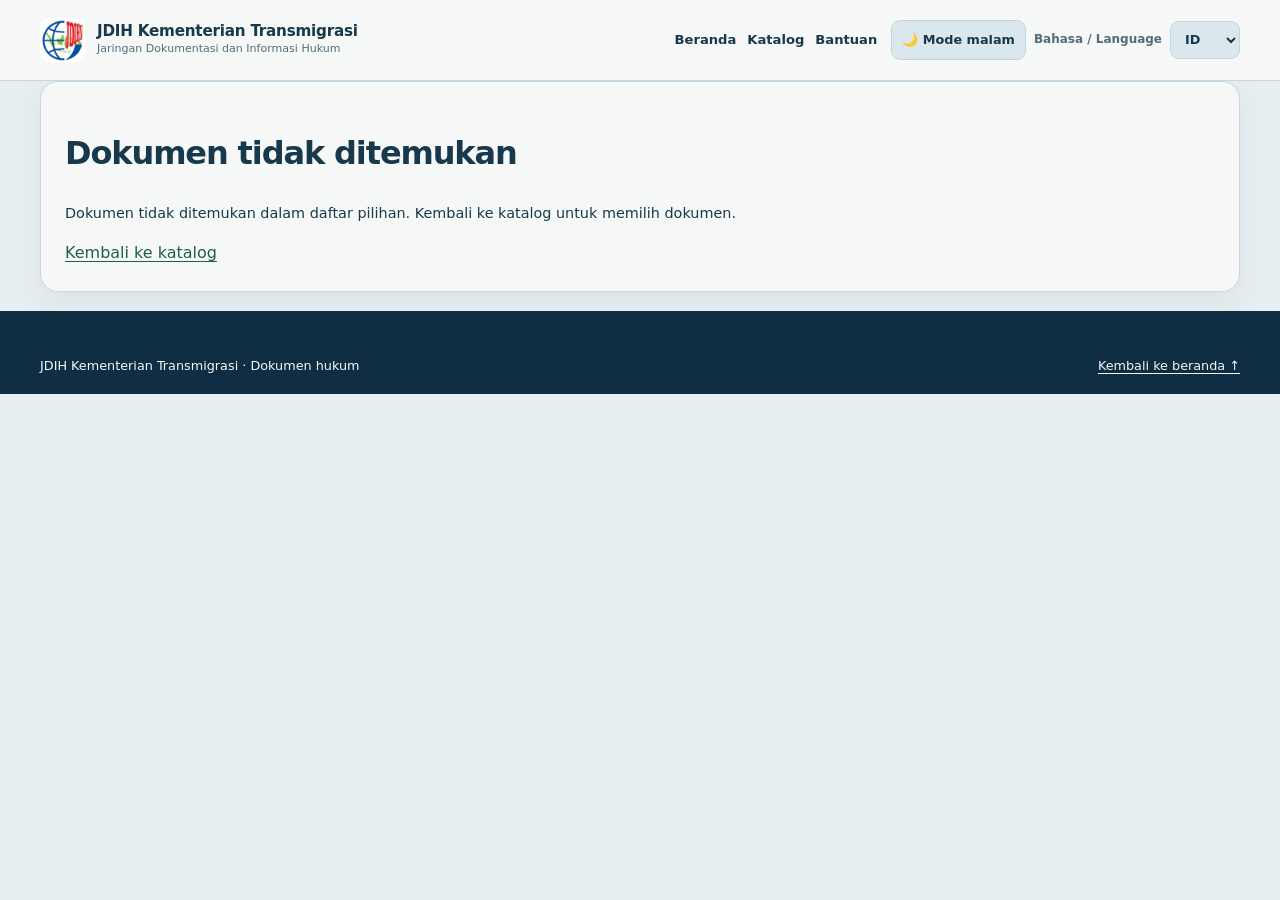
==== commit f958f4fa: "Apply Kementrans blue-gold palette to contoh.html" ====
--- a/contoh.html
+++ b/contoh.html
@@ -25,6 +25,10 @@
 </style>
 <link rel="stylesheet" href="assets/comfort-theme.css">
 <link rel="stylesheet" href="assets/portal-finish.css">
+<link rel="stylesheet" href="assets/portal-polish.css">
+<link rel="stylesheet" href="assets/identitas-kementrans.css">
+<link rel="stylesheet" href="assets/monev-2026.css">
+<link rel="stylesheet" href="assets/portal-finish.css">
 <style>.ui-svg-icon{flex:0 0 auto;vertical-align:-3px}.menu-icon{display:inline-flex;align-items:center;margin-right:5px}</style>
 </head>
 <body>
@@ -35,8 +39,8 @@
 <div id="notfound" class="wrap panel" hidden><h1>Dokumen tidak ditemukan</h1><p>Dokumen tidak ditemukan dalam daftar pilihan. Kembali ke katalog untuk memilih dokumen.</p><a href="./katalog.html?kategori=peraturan-menteri-transmigrasi">Kembali ke katalog</a></div>
 <div id="detailpage" hidden>
 <section class="catalog-head"><div class="wrap">
-<nav class="breadcrumb" aria-label="Lokasi"><a href="./index.html">Beranda</a><span>›</span><a id="breadcrumb-category" href="./katalog.html">Katalog</a><span>›</span><span>Contoh dokumen</span></nav>
-<p style="margin-top:15px"><span class="tag" id="sample-tag">Contoh dokumen terverifikasi</span></p>
+<nav class="breadcrumb" aria-label="Lokasi"><a href="./index.html">Beranda</a><span>›</span><a id="breadcrumb-category" href="./katalog.html">Katalog</a><span>›</span><span>Detail dokumen</span></nav>
+<p style="margin-top:15px"><span class="tag" id="sample-tag">Dokumen hukum</span></p>
 <h1 id="doc-title"></h1><p id="doc-summary"></p>
 </div></section>
 <main id="main" class="content"><div class="wrap layout">
@@ -46,12 +50,16 @@
 <p class="panelintro">Data berasal dari halaman publik JDIH. Nilai yang tidak tersedia pada metadata sumber tidak dilengkapi melalui dugaan.</p>
 <dl class="meta-grid" id="metadatafields"></dl>
 <p id="source-status-note" class="notice" hidden></p>
+<div id="monev-specific-fields"></div>
 </section>
+<section class="panel" id="pendapat" aria-labelledby="pendapat-title">
+<h2 id="pendapat-title">Pendapat Anda</h2><p class="panelintro">Isi masukan dan penilaian atas dokumen ini. Draf dapat diunduh untuk pengujian; belum terhubung ke layanan pengaduan atau masukan resmi JDIH.</p>
+<form><div class="monev-fields"><label>Nama (opsional)<input name="name" maxlength="100" autocomplete="name"></label><label>Penilaian<select name="score" required><option value="">Pilih penilaian</option><option value="5">5 · Sangat membantu</option><option value="4">4 · Membantu</option><option value="3">3 · Cukup</option><option value="2">2 · Kurang</option><option value="1">1 · Tidak membantu</option></select></label><label class="full">Masukan Anda<textarea name="comment" required minlength="15" maxlength="3000" rows="5" placeholder="Tuliskan masukan terkait dokumen"></textarea></label></div><div class="monev-actions"><button class="btn" type="submit">Simpan Draf Masukan ↓</button></div><p class="monev-state" data-feedback-status role="status">Masukan belum dikirim ke sistem resmi.</p></form></section>
 <section class="panel" id="dokumen">
 <h2>Pratinjau dan unduh PDF resmi</h2>
 <p class="panelintro" id="pdf-summary">Berkas dari portal resmi JDIH. Salinan lokal tersedia jika validasi unduhan GitHub Pages berhasil.</p>
 <div id="pdf-status" class="notice" role="status">Memeriksa ketersediaan salinan PDF...</div>
-<div class="actions"><button type="button" id="load-preview" class="btn secondary">Muat pratinjau PDF</button><a id="download" class="btn" href="#" download>Unduh PDF</a><a id="verify-source" class="btn secondary" href="#" target="_blank" rel="noopener noreferrer">Verifikasi sumber ↗</a></div>
+<div class="actions"><button type="button" id="load-preview" class="btn secondary">Muat pratinjau PDF</button><a id="download" class="btn" href="#" download>Unduh PDF</a><a id="verify-source" class="btn secondary" href="#" target="_blank" rel="noopener noreferrer">Verifikasi sumber ↗</a><a href="#pendapat" class="btn secondary">Pendapat Anda ✎</a></div>
 <div class="preview"><div class="placeholder" id="preview-placeholder">Klik “Muat pratinjau PDF” untuk melihat dokumen resmi tanpa meninggalkan halaman ini.</div><iframe id="pdfpreview" title="Pratinjau dokumen PDF" loading="lazy" referrerpolicy="no-referrer" hidden></iframe></div>
 <p class="small">Salinan lokal, bila tersedia, identik dengan byte unduhan sumber pada waktu build dan memiliki catatan hash SHA-256. Jika PDF tidak dapat dimuat di perangkat Anda, gunakan tombol unduh. PDF bukan dokumen terjemahan.</p>
 </section>
@@ -69,9 +77,12 @@
 </div>
 <footer class="footer"><div class="wrap"><span>JDIH Kementerian Transmigrasi · Dokumen hukum</span><a href="./index.html">Kembali ke beranda ↑</a></div></footer>
 <script src="data/sampel-resmi.js"></script>
+<script src="data/monev-2026.js"></script>
 <script src="data/catalog-categories.js"></script>
 <script src="assets/menu-icons.js"></script>
 <script src="assets/site-preferences.js"></script>
+<script src="assets/monev-feedback.js" defer></script>
+<script src="assets/document-actions.js"></script>
 <script>
 (function(){
 "use strict";
@@ -87,10 +98,13 @@
 const meta=[];
 const add=(label,value)=>meta.push({label,value:(value===undefined||value===null||value===""||value==="-")?null:String(value)});
 add("Jenis dokumen",d.label);
+if(document.getElementById("pendapat"))document.getElementById("pendapat").dataset.document=d.title;
 add("Judul",d.title);
 if(schema==="decision"){
+ add("Jenis Putusan",d.decisionType);
  add("T.E.U. Badan",d.courtAuthority);
  add("Nomor Putusan",d.number);
+ add("Tahun",d.year);
  add("Jenis Peradilan",d.courtType);
  add("Singkatan Jenis Peradilan",d.courtTypeAbbreviation);
  add("Tempat Peradilan",d.courtPlace);
@@ -130,7 +144,7 @@
 $("#doc-title").textContent=d.title;
 $("#doc-summary").textContent=d.summary||"";
 const ic=window.JDIHIcons?.svg(window.JDIHIcons.category(d.category),17)||"";
-$("#sample-tag").innerHTML=ic+' <span>Contoh '+(d.label||"dokumen")+'</span>';
+$("#sample-tag").innerHTML=ic+' <span>Dokumen '+(d.label||"hukum")+'</span>';
 $("#breadcrumb-category").textContent=active?.title||"Katalog";
 $("#breadcrumb-category").href="./katalog.html?kategori="+encodeURIComponent(d.category);
 $("#category-return").href="./katalog.html?kategori="+encodeURIComponent(d.category);
--- a/assets/portal-finish.css
+++ b/assets/portal-finish.css
@@ -8,22 +8,25 @@
  --ui-radius-sm:11px;
  --ui-gap:22px;
  --ui-accent:#b58c4f;
- --ui-border:color-mix(in srgb,var(--line) 84%,transparent);
+ --ui-border:#b9cbbd;
  --ui-overlay:rgba(21,64,55,.1);
  --ui-button:#144f43;
  --ui-button-text:#ffffff;
  --ui-focus:#c89c4b;
  --ui-shadow:0 10px 32px rgba(19,56,43,.07);
  --ui-shadow-hover:0 16px 42px rgba(19,56,43,.13);
- --ui-outline:color-mix(in srgb,var(--green2) 30%,var(--line));
- --ui-subtle:color-mix(in srgb,var(--surface-alt) 60%,var(--surface));
- --ui-muted-surface:color-mix(in srgb,var(--surface) 85%,var(--paper));
+ --ui-outline:#83afa0;
+ --ui-subtle:#e5eee5;
+ --ui-muted-surface:#e7eee6;
  --ui-heading:var(--ink);
 }
 html[data-theme="night"]{
  --ui-button:#83d4b6;
  --ui-button-text:#102c28;
- --ui-outline:color-mix(in srgb,var(--green2) 48%,var(--line));
+ --ui-outline:#608d85;
+ --ui-subtle:#293f40;
+ --ui-muted-surface:#24393a;
+ --ui-border:#47615f;
  --ui-shadow:0 10px 30px rgba(0,0,0,.14);
  --ui-shadow-hover:0 17px 44px rgba(0,0,0,.25);
 }
@@ -404,3 +407,22 @@
 @media(forced-colors:active){
  .btn,.tag,.catalogcard,.panel,.quick a{forced-color-adjust:auto;border:1px solid ButtonText}
 }
+
+.info-empty{margin:18px 0;padding:30px;border:1px dashed var(--line);background:var(--surface-alt);border-radius:17px;text-align:center}.info-empty .empty-symbol{width:52px;height:52px;display:grid;place-items:center;border-radius:14px;background:var(--surface);color:var(--green2);font-size:1.4rem;margin:0 auto 14px}.info-empty h3{font-size:1.1rem;margin:0 0 7px}.info-empty p{color:var(--muted);font-size:.89rem;max-width:550px;margin:0 auto 17px}.info-page-cta{display:inline-flex;align-items:center;justify-content:center;font-size:.84rem;font-weight:800;min-height:43px;padding:9px 15px;background:var(--ui-button);color:var(--ui-button-text);border-radius:10px;text-decoration:none}.info-page-cta:hover{filter:brightness(1.05)}
+
+.document-utilities{display:flex;align-items:center;gap:8px;flex-wrap:wrap;margin:15px 0 0}.document-utility{display:inline-flex;align-items:center;gap:7px;min-height:42px;padding:8px 11px;background:var(--surface-alt);color:var(--ink);border:1px solid var(--line);border-radius:10px;font-size:.78rem;font-weight:790;cursor:pointer}.document-utility:hover{filter:brightness(.94)}.hero .document-utility{color:#f5f8f3;background:#ffffff18;border-color:#ffffff58}.utility-status{font-size:.76rem;color:var(--muted)}.hero .utility-status{color:#e2efe7}@media(max-width:640px){.document-utility{min-height:44px;padding:10px}.document-utilities{gap:7px}}@media print{.document-utilities,.site-tools,.nav,.topnav{display:none!important}}
+
+/* Unified search, reports and PDF viewers share the same night palette. */
+.searchpanel,.resultcard,.noresults,.preview,.placeholder{background:var(--surface);color:var(--ink);border-color:var(--line)}
+.searchfields label,.resultbar h2,.resultcard h3,.resultcard h3 a,.noresults h2{color:var(--ink)}
+.searchfields input,.searchfields select{background:var(--soft-input);color:var(--ink);border-color:var(--line)}
+.searchhelp,.resultcard p,.resultmeta,.resultbar span,.noresults p,.placeholder{color:var(--muted)}
+.resultcard .pill{background:var(--surface-alt);color:var(--ink)}
+.resultmeta{border-color:var(--line)}
+.resultactions a,.resultcard h3 a:hover{color:var(--green2)}
+.footnote{background:var(--surface-alt);color:var(--ink);border-color:var(--ui-accent)}
+.data-table th{background:var(--surface-alt);color:var(--ink)}
+.data-table td,.data-table th{border-color:var(--line)}
+.data-table a{color:var(--green2)}
+html[data-theme=night] .status-ok{color:#a3e7bb}
+html[data-theme=night] .status-missing{color:#eed093}
--- a/assets/portal-polish.css
+++ b/assets/portal-polish.css
@@ -0,0 +1,126 @@
+/* JDIH Transmigrasi: penyelarasan antarmuka layanan publik.
+ * Lapisan ini berada setelah portal-finish.css dan tidak mengubah data hukum.
+ * Mendukung layar kecil, touch, reduced-motion, kontras, mode gelap.
+ */
+:root{
+  --portal-radius:16px;
+  --portal-primary:#175747;
+  --portal-primary-hover:#0c4338;
+  --portal-highlight:#b68a4a;
+  --portal-line:var(--line,#b8cbbd);
+  --portal-panel:var(--surface,#edf2ea);
+  --portal-bg:var(--paper,#dce6dc);
+  --portal-text:var(--ink,#1c3631);
+  --portal-secondary:var(--muted,#506c60);
+}
+html[data-theme=night]{
+  --portal-primary:#b4e7cf;
+  --portal-primary-hover:#d7f8e8;
+  --portal-highlight:#e6bd79;
+}
+body{background:var(--portal-bg);color:var(--portal-text)}
+section,.section,.content,.maincontent{scroll-margin-top:115px}
+.quick a,.doc,.catalogcard,.info-card,.info-panel,.featuretile,
+.othercard,.servicepanel,.panel,.searchpanel,.searchbox,.resultcard{
+  border:1px solid var(--portal-line);
+  background:var(--portal-panel);
+  border-radius:var(--portal-radius);
+}
+.quick a,.featuretile,.othercard,.catalogcard,.resultcard{
+  transition:border-color .16s ease,transform .16s ease,box-shadow .16s ease,background-color .16s ease;
+}
+.quick a:hover,.featuretile:hover,.othercard:hover,.catalogcard:hover,.resultcard:hover{
+  transform:translateY(-2px);
+  box-shadow:0 10px 28px rgba(12,50,38,.12);
+  border-color:var(--green2);
+}
+.quick a:focus-visible,.catalogcard a:focus-visible,.featuretile:focus-visible{outline-offset:4px}
+.quick a{display:flex;flex-direction:column;align-items:flex-start;justify-content:flex-start;gap:7px;min-height:160px;text-decoration:none}
+.quick a .qicon{display:inline-grid;place-items:center;width:43px;height:43px;border-radius:12px;background:var(--surface-alt);color:var(--green2);margin-bottom:5px}
+.quick a strong{color:var(--portal-text);font-size:.96rem;line-height:1.35}
+.quick a small{color:var(--portal-secondary);font-size:.81rem;line-height:1.5}
+.quick a:after{content:"→";color:var(--green2);font-size:1rem;font-weight:900;align-self:flex-end;margin-top:auto}
+.sectionhead{align-items:end;gap:18px}
+.sectionhead h2{line-height:1.17;text-wrap:balance}
+.sectiondesc{max-width:500px;color:var(--portal-secondary);line-height:1.6}
+.kicker{letter-spacing:.12em;font-weight:850}
+.hero-copy .lead{max-width:640px;line-height:1.65}
+.hero .searchbox{border:1px solid rgba(255,255,255,.22)}
+.searchbox input,.searchbox select,.controls input,.controls select,.searchpanel input,.searchpanel select{
+  width:100%;min-width:0;border-radius:10px;
+}
+.btn,a.btn,button.btn{border-radius:10px;min-height:44px}
+.docfoot{display:flex;gap:12px;align-items:center;flex-wrap:wrap}
+.docfoot a,.docfoot button{min-height:40px;display:inline-flex;align-items:center}
+.navmenu a,.categorylink{border-radius:8px;min-height:34px}
+.navmenu .menu-icon{color:var(--green2)}
+.catalog-actions a,.resultactions a{min-height:40px;display:inline-flex;align-items:center}
+.catalogcard h3,.resultcard h3{line-height:1.42;overflow-wrap:anywhere}
+.catalogcard .tag{font-size:.72rem;line-height:1.35}
+.page-notice,.notice{border-radius:0 12px 12px 0;line-height:1.6}
+.site-tools{gap:8px}
+.site-tools button,.site-tools select{min-height:42px}
+.site-tools button:focus-visible,.site-tools select:focus-visible{outline:3px solid var(--portal-highlight);outline-offset:3px}
+.pdfshell,.preview{background:var(--surface-alt);border-color:var(--line)}
+.hero .eyebrow{color:#e8d7b6}
+.catalog-head h1,.hero-report h1{color:#fff}
+.catalog-head,.hero-report{background-color:#123c34}
+footer a:hover,.footer a:hover{text-decoration:underline}
+.info-panel h2,.panel h2{line-height:1.3}
+.info-nav a:hover,.info-nav a.active{background:var(--surface-alt);color:var(--ink)}
+/* Layanan contoh tetap jujur tanpa memenuhi beranda dengan catatan teknis. */
+.data-note{display:inline-flex;gap:6px;align-items:center;font-size:.77rem;color:var(--portal-secondary)}
+.data-note svg{flex-shrink:0}
+/* Safari: elemen interaktif tidak menggunakan ukuran sentuh terlalu kecil. */
+button,a,summary,select{-webkit-tap-highlight-color:rgba(40,102,83,.14)}
+button,select{cursor:pointer}
+@media(max-width:1200px){
+  .mastin,.headin{gap:10px}
+  .site-tools{margin-left:auto}
+}
+@media(max-width:900px){
+  .sectionhead{align-items:flex-start}
+  .nav.open{max-height:min(75dvh,650px);overflow-y:auto;overscroll-behavior:contain}
+  .quick a{min-height:145px}
+  .catalogsidebar,.info-sidebar{position:static;max-height:none}
+}
+@media(max-width:650px){
+  .wrap{width:calc(100% - 28px)}
+  .mastin,.headin{gap:9px}
+  .brand{min-width:0}
+  .brand strong{font-size:.88rem}
+  .nav a,.topnav a{font-size:.82rem}
+  .site-tools{gap:5px}
+  .site-tools button,.site-tools select{padding:8px}
+  .section{padding-top:35px;padding-bottom:35px}
+  .sectionhead{gap:9px}
+  .sectionhead h2{font-size:clamp(1.42rem,6vw,2.1rem)}
+  .quick{gap:12px}
+  .quick a{min-width:0;min-height:150px;padding:16px}
+  .quick a strong{font-size:.87rem}
+  .quick a small{font-size:.76rem}
+  .controls{gap:9px}
+  .catalogcard,.panel,.info-panel{padding:17px}
+  .catalog-actions{gap:10px}
+  .catalog-head{padding:26px 0}
+  .docfoot>*{flex:1 1 auto}
+  .meta-grid{grid-template-columns:1fr}
+  .footer .wrap{gap:10px}
+}
+@media(max-width:390px){
+  .quick{grid-template-columns:1fr 1fr}
+  .quick a{padding:12px;min-height:152px}
+  .quick a .qicon{width:38px;height:38px}
+  .quick a:after{font-size:.86rem}
+  .site-tools button,.site-tools select{min-height:38px}
+}
+@media(hover:none){
+  .quick a:hover,.featuretile:hover,.othercard:hover,.catalogcard:hover,.resultcard:hover{transform:none;box-shadow:none}
+}
+@media(prefers-reduced-motion:reduce){
+  *,*::before,*::after{scroll-behavior:auto!important;animation-duration:.01ms!important;transition-duration:.01ms!important}
+}
+@media print{
+  .mast,.header,.top,.site-tools,.menu,.footer,.nav,.topnav{position:static;print-color-adjust:exact;-webkit-print-color-adjust:exact}
+  .quick a,.catalogcard,.panel,.info-panel{break-inside:avoid}
+}
--- a/assets/identitas-kementrans.css
+++ b/assets/identitas-kementrans.css
@@ -0,0 +1,69 @@
+/* Identitas visual Kementerian Transmigrasi: biru maritim, biru langit, emas,
+   dan permukaan hangat. Diterapkan setelah stylesheet warisan. */
+:root{
+ --ink:#18394c; --muted:#526c79; --green:#194f67; --green2:#2c7b9e;
+ --gold:#c69b56; --paper:#e8eff2; --surface:#f6f8f7; --surface-alt:#dae7ed;
+ --line:#c5d6de; --white:#f6f8f7; --soft-input:#f1f6f7;
+ --portal-primary:#194f67; --portal-primary-hover:#11394f;
+ --portal-highlight:#c69b56; --portal-panel:#f6f8f7;
+ --portal-bg:#e8eff2; --portal-text:#18394c;
+ --portal-secondary:#526c79;
+ --brand-navy:#163c54;--brand-deep:#102e43;--brand-ocean:#337f9d;
+ --brand-ivory:#f6f4ee;--brand-gold:#c69b56;
+ --shadow:0 15px 36px rgba(21,61,85,.10);
+ color-scheme:light;
+}
+html[data-theme="night"]{
+ --ink:#eaf3f6;--muted:#b4c9d5;--green:#6faac5;--green2:#9bcfe4;
+ --gold:#e2ba79;--paper:#101f2c;--surface:#1b3040;--surface-alt:#223e50;
+ --line:#365768;--white:#1b3040;--soft-input:#243e4e;
+ --portal-primary:#a9d5e7;--portal-primary-hover:#d5f0fa;
+ --portal-highlight:#e2ba79;--portal-panel:#1b3040;
+ --portal-bg:#101f2c;--portal-text:#eaf3f6;
+ --portal-secondary:#b4c9d5;
+ --brand-navy:#102436;--brand-deep:#071726;--brand-ocean:#74b8d3;
+ --brand-ivory:#1b3040;--brand-gold:#e2ba79;
+ --shadow:0 17px 36px rgba(1,9,18,.33);
+ color-scheme:dark;
+}
+body{background:var(--paper)!important;color:var(--ink)}
+.mast,.header,.nav.open,.navmenu{background:var(--surface)!important;border-color:var(--line)!important}
+.mast .brand strong,.brand strong,.nav a,.navgroup>summary{color:var(--ink)!important}
+.brand small,.sectiondesc,.panelintro,.catalogmeta,.hint,.small,.meta dt,
+.info-card p,.notice,.page-notice{color:var(--muted)}
+.top,.footer{background:var(--brand-deep)!important;color:#f5f8fa}
+.top a,.footer a{color:#f3f7f9!important}
+.section:not(.hero),.content,.maincontent{background:var(--paper);color:var(--ink)}
+.collection,.relation{background:var(--surface-alt)!important}
+.quick a,.doc,.formationlist,.catalogintro,.catalogsidebar,.catalogcard,
+.panel,.info-panel,.info-card,.servicepanel,.featuretile,.othercard,
+.searchbox,.monev-box,.resultcard{background:var(--surface)!important;border-color:var(--line)!important;color:var(--ink)}
+.btn.primary,.primary,.searchbox .btn{background:var(--brand-navy);color:#fff}
+.btn.primary:hover,.primary:hover,.searchbox .btn:hover{background:var(--brand-deep)}
+.btn.secondary,.btn.subtle,.outline,.btn.reset{border-color:var(--line)}
+h1,h2,h3,h4,h5{letter-spacing:-.025em}
+a,button,summary{touch-action:manipulation}
+a:focus-visible,button:focus-visible,input:focus-visible,select:focus-visible,
+textarea:focus-visible,summary:focus-visible{outline:3px solid var(--gold)!important;outline-offset:3px}
+.site-tools button,.site-tools select{background:var(--surface-alt)!important;border-color:var(--line)!important;color:var(--ink)!important}
+.site-tools button{font-weight:750}
+.navmenu a:hover,.categorylink:hover,.info-nav a:hover{background:var(--surface-alt)}
+.hero,.catalog-head,.hero-report{color:#fff;background-color:var(--brand-deep)}
+.hero h1,.catalog-head h1,.hero-report h1{color:white}
+.docno,.num,.kicker{color:var(--brand-ocean)}
+.tag,.qicon,.menu-icon{color:var(--brand-ocean)}
+.status{color:var(--brand-ocean)}
+html[data-theme="night"] .tag,
+html[data-theme="night"] .qicon{background:#2b4d5e;color:#c2e5f4}
+html[data-theme="night"] .docno,html[data-theme="night"] .num,
+html[data-theme="night"] .kicker{color:#b4dff2}
+html[data-theme="night"] .btn.primary,
+html[data-theme="night"] .searchbox .btn{background:#397e9e;color:#fff}
+html[data-theme="night"] .searchbox .field label{color:var(--ink)}
+html[data-theme="night"] .hero .lead{color:#e1ebf1}
+input,select,textarea,.field input,.field select,.catalogfilter input,.catalogfilter select{
+ background:var(--soft-input)!important;color:var(--ink)!important;border-color:var(--line)!important
+}
+input::placeholder,textarea::placeholder{color:var(--muted);opacity:.85}
+::selection{background:#d7af6c;color:#16364a}
+@media (prefers-reduced-motion:reduce){*,*::before,*::after{transition:none!important;animation:none!important;scroll-behavior:auto!important}}
--- a/assets/monev-2026.css
+++ b/assets/monev-2026.css
@@ -0,0 +1,17 @@
+/* Tindak Lanjut Monev 2026: komponen laman detail, program dan masukan. */
+.monev-fields{display:grid;grid-template-columns:repeat(2,minmax(0,1fr));gap:12px}
+.monev-fields label{display:flex;flex-direction:column;gap:5px;font-size:.83rem;font-weight:750;color:var(--ink)}
+.monev-fields input,.monev-fields select,.monev-fields textarea{background:var(--soft-input);color:var(--ink);border:1px solid var(--line);border-radius:10px;padding:11px;width:100%;font:inherit}
+.monev-fields .full{grid-column:1/-1}.monev-actions{display:flex;flex-wrap:wrap;gap:10px;margin-top:14px}
+.monev-state{padding:12px 14px;border-left:3px solid var(--gold);background:var(--surface-alt);font-size:.82rem;border-radius:0 10px 10px 0}
+.monev-related{display:grid;gap:9px}.monev-related a{display:block;line-height:1.5;border:1px solid var(--line);border-radius:10px;padding:11px 13px;background:var(--surface);font-weight:750}
+.monev-table{width:100%;border-collapse:collapse;text-align:left;font-size:.86rem}
+.monev-table th,.monev-table td{border-bottom:1px solid var(--line);padding:12px 9px;vertical-align:top}
+.monev-table th{background:var(--surface-alt)}.monev-chip{display:inline-flex;border-radius:99px;background:var(--surface-alt);padding:4px 10px;font-size:.77rem;font-weight:750}
+.monev-layout{display:grid;grid-template-columns:minmax(0,1fr) 250px;gap:18px}
+.monev-box{padding:22px;border:1px solid var(--line);background:var(--surface);border-radius:16px;margin:14px 0}
+.monev-box h2{margin:0 0 12px;font-size:1.25rem}
+.monev-menu{display:grid;gap:7px}.monev-menu a{border:1px solid var(--line);border-radius:9px;padding:12px;text-decoration:none;font-weight:750}
+.monev-notice{font-size:.84rem;background:var(--surface-alt);padding:13px 16px;border-left:3px solid var(--gold);border-radius:0 10px 10px 0}
+@media(max-width:800px){.monev-layout{grid-template-columns:1fr}}
+@media(max-width:600px){.monev-fields{grid-template-columns:1fr}.monev-box{padding:16px}.monev-table{font-size:.75rem}.monev-table th,.monev-table td{padding:9px 5px}}
--- a/assets/portal-finish.css
+++ b/assets/portal-finish.css
@@ -8,22 +8,25 @@
  --ui-radius-sm:11px;
  --ui-gap:22px;
  --ui-accent:#b58c4f;
- --ui-border:color-mix(in srgb,var(--line) 84%,transparent);
+ --ui-border:#b9cbbd;
  --ui-overlay:rgba(21,64,55,.1);
  --ui-button:#144f43;
  --ui-button-text:#ffffff;
  --ui-focus:#c89c4b;
  --ui-shadow:0 10px 32px rgba(19,56,43,.07);
  --ui-shadow-hover:0 16px 42px rgba(19,56,43,.13);
- --ui-outline:color-mix(in srgb,var(--green2) 30%,var(--line));
- --ui-subtle:color-mix(in srgb,var(--surface-alt) 60%,var(--surface));
- --ui-muted-surface:color-mix(in srgb,var(--surface) 85%,var(--paper));
+ --ui-outline:#83afa0;
+ --ui-subtle:#e5eee5;
+ --ui-muted-surface:#e7eee6;
  --ui-heading:var(--ink);
 }
 html[data-theme="night"]{
  --ui-button:#83d4b6;
  --ui-button-text:#102c28;
- --ui-outline:color-mix(in srgb,var(--green2) 48%,var(--line));
+ --ui-outline:#608d85;
+ --ui-subtle:#293f40;
+ --ui-muted-surface:#24393a;
+ --ui-border:#47615f;
  --ui-shadow:0 10px 30px rgba(0,0,0,.14);
  --ui-shadow-hover:0 17px 44px rgba(0,0,0,.25);
 }
@@ -404,3 +407,22 @@
 @media(forced-colors:active){
  .btn,.tag,.catalogcard,.panel,.quick a{forced-color-adjust:auto;border:1px solid ButtonText}
 }
+
+.info-empty{margin:18px 0;padding:30px;border:1px dashed var(--line);background:var(--surface-alt);border-radius:17px;text-align:center}.info-empty .empty-symbol{width:52px;height:52px;display:grid;place-items:center;border-radius:14px;background:var(--surface);color:var(--green2);font-size:1.4rem;margin:0 auto 14px}.info-empty h3{font-size:1.1rem;margin:0 0 7px}.info-empty p{color:var(--muted);font-size:.89rem;max-width:550px;margin:0 auto 17px}.info-page-cta{display:inline-flex;align-items:center;justify-content:center;font-size:.84rem;font-weight:800;min-height:43px;padding:9px 15px;background:var(--ui-button);color:var(--ui-button-text);border-radius:10px;text-decoration:none}.info-page-cta:hover{filter:brightness(1.05)}
+
+.document-utilities{display:flex;align-items:center;gap:8px;flex-wrap:wrap;margin:15px 0 0}.document-utility{display:inline-flex;align-items:center;gap:7px;min-height:42px;padding:8px 11px;background:var(--surface-alt);color:var(--ink);border:1px solid var(--line);border-radius:10px;font-size:.78rem;font-weight:790;cursor:pointer}.document-utility:hover{filter:brightness(.94)}.hero .document-utility{color:#f5f8f3;background:#ffffff18;border-color:#ffffff58}.utility-status{font-size:.76rem;color:var(--muted)}.hero .utility-status{color:#e2efe7}@media(max-width:640px){.document-utility{min-height:44px;padding:10px}.document-utilities{gap:7px}}@media print{.document-utilities,.site-tools,.nav,.topnav{display:none!important}}
+
+/* Unified search, reports and PDF viewers share the same night palette. */
+.searchpanel,.resultcard,.noresults,.preview,.placeholder{background:var(--surface);color:var(--ink);border-color:var(--line)}
+.searchfields label,.resultbar h2,.resultcard h3,.resultcard h3 a,.noresults h2{color:var(--ink)}
+.searchfields input,.searchfields select{background:var(--soft-input);color:var(--ink);border-color:var(--line)}
+.searchhelp,.resultcard p,.resultmeta,.resultbar span,.noresults p,.placeholder{color:var(--muted)}
+.resultcard .pill{background:var(--surface-alt);color:var(--ink)}
+.resultmeta{border-color:var(--line)}
+.resultactions a,.resultcard h3 a:hover{color:var(--green2)}
+.footnote{background:var(--surface-alt);color:var(--ink);border-color:var(--ui-accent)}
+.data-table th{background:var(--surface-alt);color:var(--ink)}
+.data-table td,.data-table th{border-color:var(--line)}
+.data-table a{color:var(--green2)}
+html[data-theme=night] .status-ok{color:#a3e7bb}
+html[data-theme=night] .status-missing{color:#eed093}
